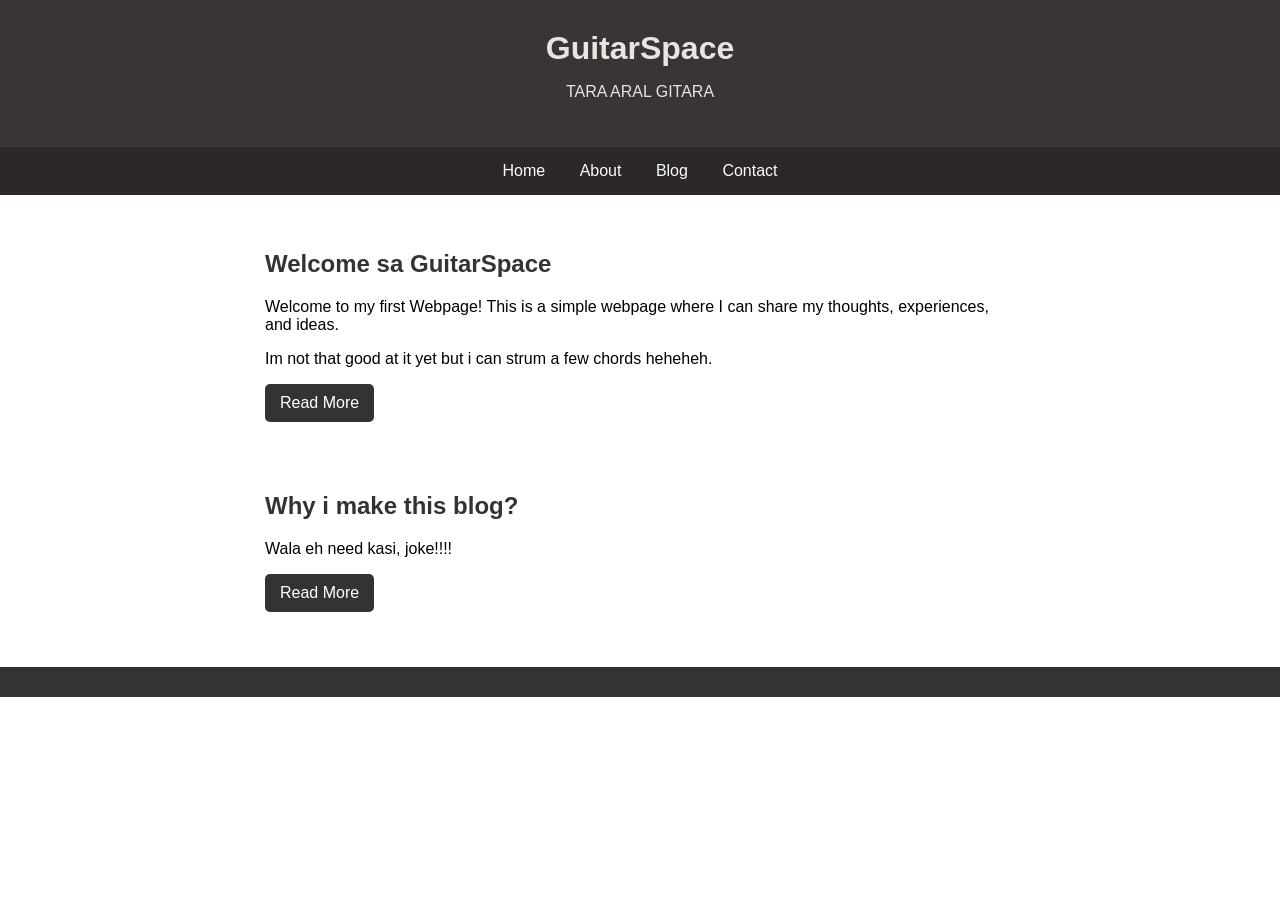
==== index.html @ 4c7a34bf "recode delate unecessary" ====
<!DOCTYPE html>
<html lang="en">
<head>
    <meta charset="UTF-8">
    <meta name="viewport" content="width=device-width, initial-scale=1.0">
    <title>My Simple Blog</title>


    <link rel="stylesheet" href="style.css">
</head>

<body>
 
    <header>
        <h1>GuitarSpace</h1>
        <p>TARA ARAL GITARA</p>
    </header>


     <nav>
        <a href="index.html">Home</a>
        <a href="about.html">About</a>
        <a href="blog.html">Blog</a>
        <a href="contact.html">Contact</a>
    </nav>

    <main>


        <article>
            <h2>Welcome sa GuitarSpace</h2>
            <p>
                Welcome to my first Webpage! This is a simple webpage
                where I can share my thoughts, experiences, and ideas.
            </p>

            <p>
                Im not that good at it yet but i can strum a few chords heheheh.
            </p>

            <a href="readmore1.html" class="read-more">Read More</a>
        </article>

        <article>
            <h2>Why i make this blog?</h2>

            <p>
                Wala eh need kasi, joke!!!! 
            </p>

            <a href="readmore2.html" class="read-more">Read More</a>
        </article>

    </main>

    
    <footer>
        
    </footer>

</body>
</html>
---- style.css ----
/* General Page Style */
body {
   font-family: Arial, sans-serif;
    margin: 0;

    background-image: url("imagesGt.jpg");
    background-size: cover;
    background-position: center;
    background-repeat: no-repeat;
    background-attachment: fixed;

    color: #000000;
}

/* Header */
header {
    background-color: #3a3535;
    color: rgb(231, 229, 226);
    text-align: center;
    padding: 30px;
}

header h1 {
    margin: 0;
}

nav {
    background-color: #2c2828;
    text-align: center;
    padding: 15px;
}

nav a {
    color: rgb(252, 252, 252);
    text-decoration: none;
    margin: 0 15px;
}

nav a:hover {
    color: #575353;
}


main {
    width: 80%;
    max-width: 800px;
    margin: 30px auto;
}


article {
    background-color: white;
    padding: 25px;
    margin-bottom: 20px;
    border-radius: 8px;
}

article h2 {
    margin-top: 0;
    color: #333;
}

.date {
    color: #777;
    font-size: 14px;
}

.read-more {
    display: inline-block;
    background-color: #333;
    color: white;
    text-decoration: none;
    padding: 10px 15px;
    border-radius: 5px;
}

.read-more:hover {
    background-color: #777;
}


footer {
    background-color: #333;
    color: white;
    text-align: center;
    padding: 15px;
    margin-top: 30px;
}
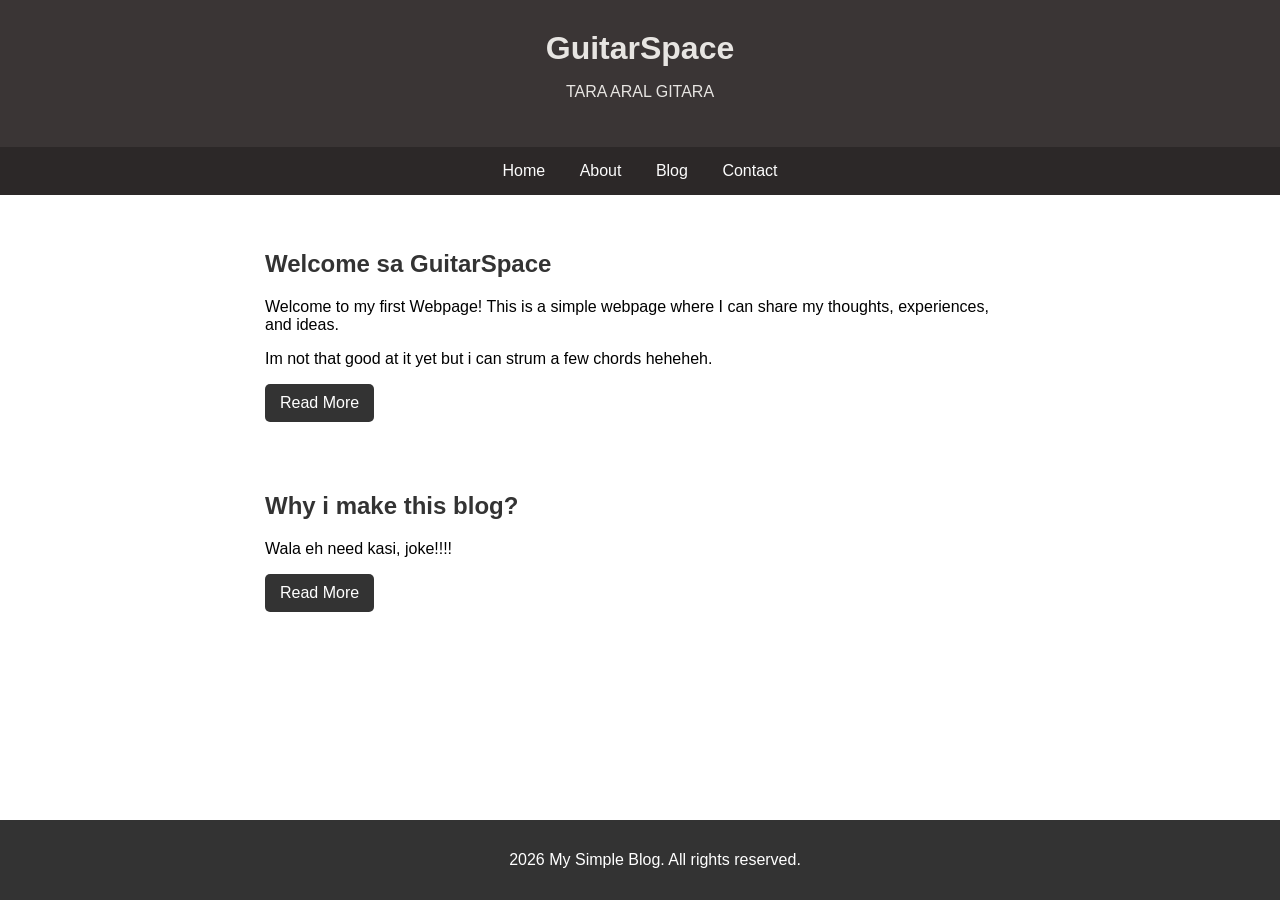
==== commit cbc23914: "adjust footer, add image file" ====
--- a/index.html
+++ b/index.html
@@ -9,8 +9,8 @@
     <link rel="stylesheet" href="style.css">
 </head>
 
-<body>
- 
+<body >   
+
     <header>
         <h1>GuitarSpace</h1>
         <p>TARA ARAL GITARA</p>
@@ -53,10 +53,16 @@
 
     </main>
 
+
+
+
+
+    <footer>
+        <p>2026 My Simple Blog. All rights reserved.</p>
+    </footer>
+
     
-    <footer>
-        
-    </footer>
+  
 
 </body>
 </html>
--- a/style.css
+++ b/style.css
@@ -3,7 +3,6 @@
    font-family: Arial, sans-serif;
     margin: 0;
 
-    background-image: url("imagesGt.jpg");
     background-size: cover;
     background-position: center;
     background-repeat: no-repeat;
@@ -83,6 +82,11 @@
     background-color: #333;
     color: white;
     text-align: center;
+    margin-top: 12px;
     padding: 15px;
-    margin-top: 30px;
+    display: flex;
+    flex-direction: column;
+    position: fixed;
+    bottom: 0;
+    width: 100%;
 }
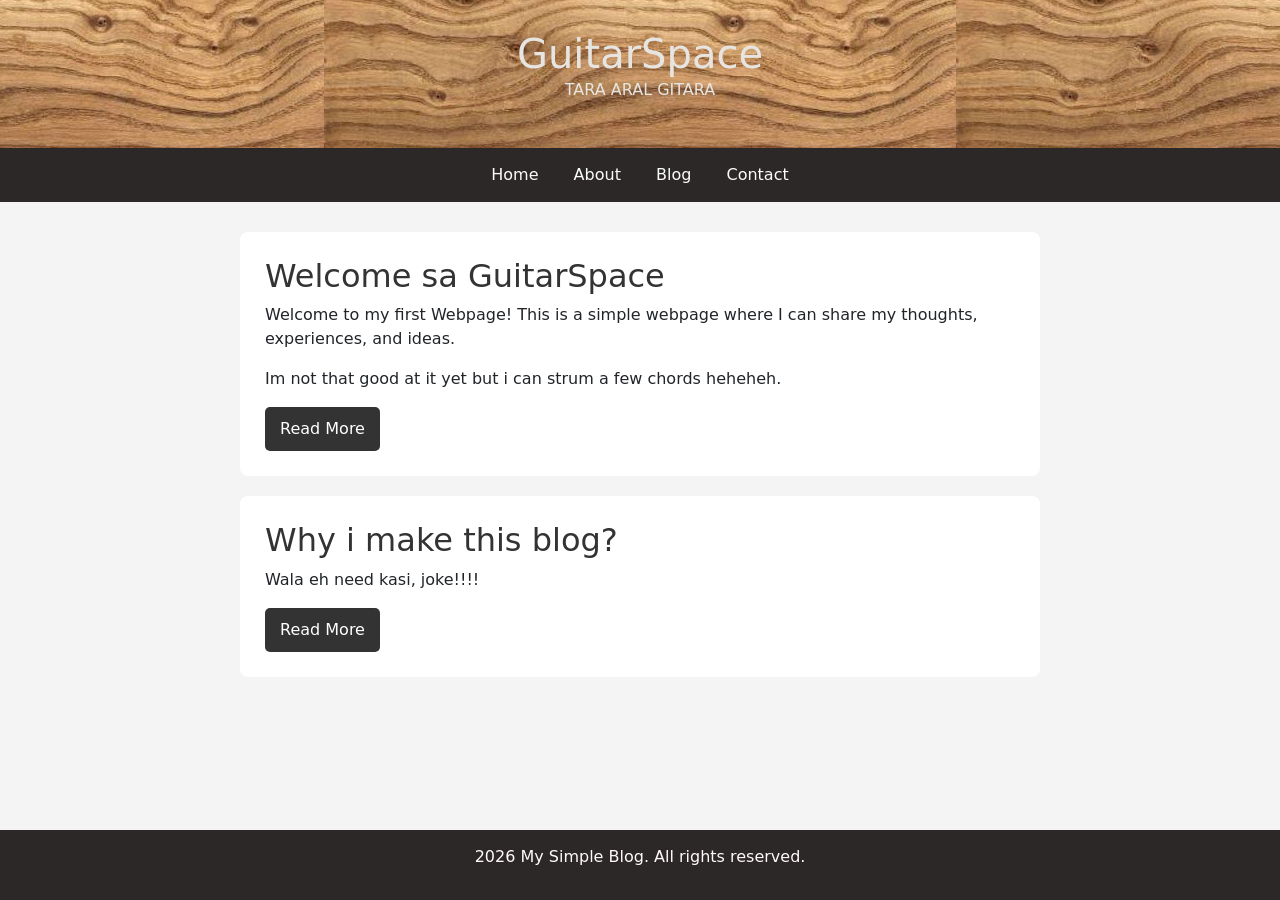
==== commit 52dfc057: "Add bg, remove image" ====
--- a/index.html
+++ b/index.html
@@ -4,12 +4,12 @@
     <meta charset="UTF-8">
     <meta name="viewport" content="width=device-width, initial-scale=1.0">
     <title>My Simple Blog</title>
-
-
+    <link href="https://cdn.jsdelivr.net/npm/bootstrap@5.3.8/dist/css/bootstrap.min.css" rel="stylesheet" integrity="sha384-sRIl4kxILFvY47J16cr9ZwB07vP4J8+LH7qKQnuqkuIAvNWLzeN8tE5YBujZqJLB" crossorigin="anonymous">
     <link rel="stylesheet" href="style.css">
 </head>
 
 <body >   
+    <script src="https://cdn.jsdelivr.net/npm/bootstrap@5.3.8/dist/js/bootstrap.bundle.min.js" integrity="sha384-FKyoEForCGlyvwx9Hj09JcYn3nv7wiPVlz7YYwJrWVcXK/BmnVDxM+D2scQbITxI" crossorigin="anonymous"></script>
 
     <header>
         <h1>GuitarSpace</h1>
--- a/style.css
+++ b/style.css
@@ -1,26 +1,19 @@
 /* General Page Style */
 body {
-   font-family: Arial, sans-serif;
-    margin: 0;
+   background-color: #f4f4f4;
 
-    background-size: cover;
+header {
+    background-image: url('woodpng.jpg');
     background-position: center;
-    background-repeat: no-repeat;
-    background-attachment: fixed;
-
-    color: #000000;
-}
-
-/* Header */
-header {
-    background-color: #3a3535;
     color: rgb(231, 229, 226);
     text-align: center;
     padding: 30px;
+    
 }
 
 header h1 {
     margin: 0;
+    padding: 0;
 }
 
 nav {
@@ -79,8 +72,8 @@
 
 
 footer {
-    background-color: #333;
-    color: white;
+    background-color: #2c2828;
+    color: rgb(255, 249, 249);
     text-align: center;
     margin-top: 12px;
     padding: 15px;
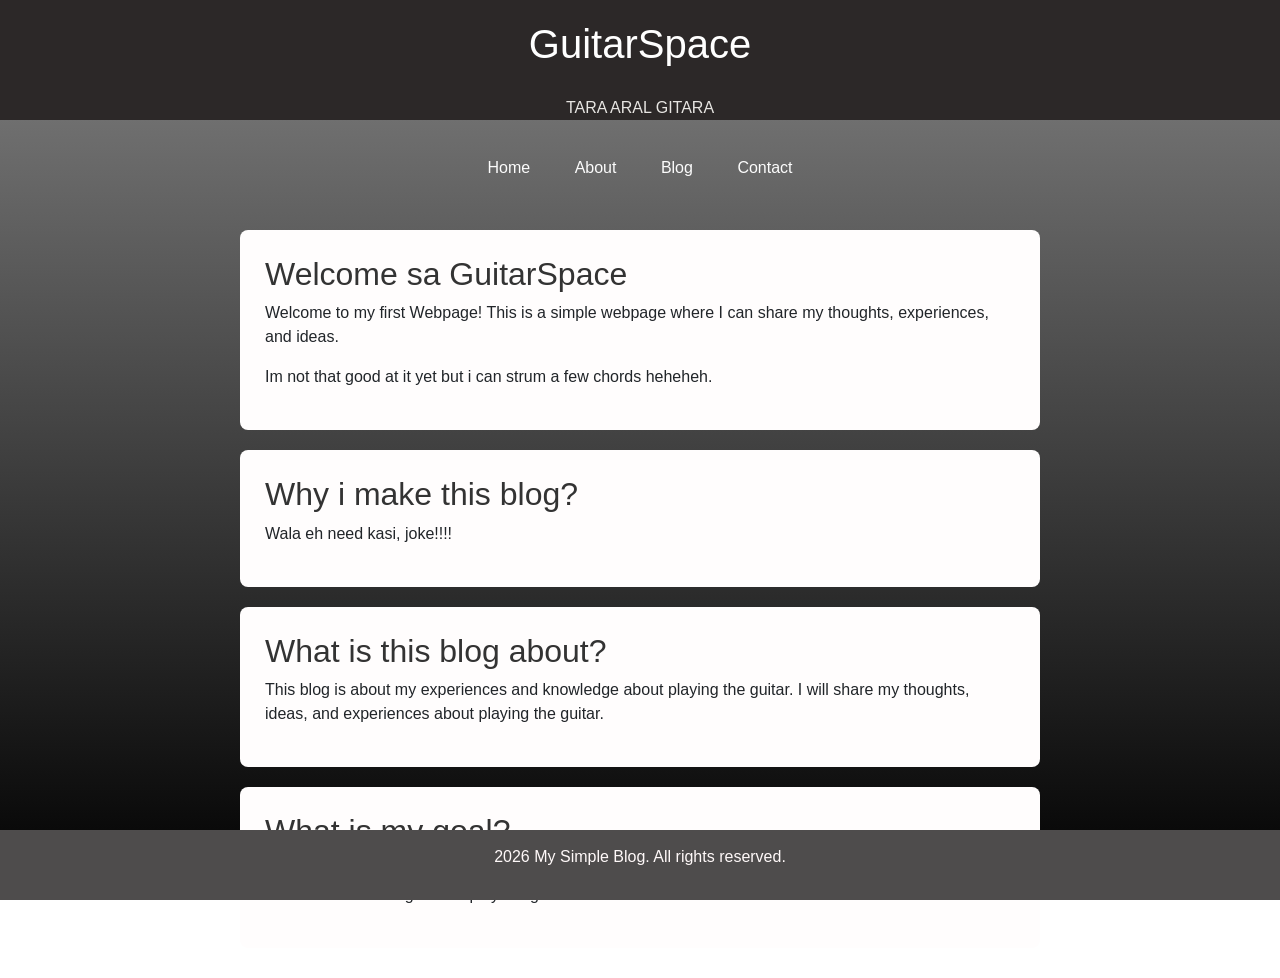
==== commit 51d15040: "change minor code, backgroud and remove readmore1 and 2" ====
--- a/index.html
+++ b/index.html
@@ -38,7 +38,6 @@
                 Im not that good at it yet but i can strum a few chords heheheh.
             </p>
 
-            <a href="readmore1.html" class="read-more">Read More</a>
         </article>
 
         <article>
@@ -48,14 +47,29 @@
                 Wala eh need kasi, joke!!!! 
             </p>
 
-            <a href="readmore2.html" class="read-more">Read More</a>
         </article>
 
-    </main>
+        <article>
+            <h2>What is this blog about?</h2>
+
+            <p>
+                This blog is about my experiences and knowledge about playing the guitar. I will share my thoughts, ideas, and experiences about playing the guitar.
+            </p>
+
+        </article>
+
+        <article>
+
+            <h2>What is my goal?</h2>
+
+            <p>
+                My goal is to share my knowledge and experiences about playing the guitar. I want to help others who are interested in learning how to play the guitar.
+            </p>    
+            
+        </article>
 
 
-
-
+    </main>
 
     <footer>
         <p>2026 My Simple Blog. All rights reserved.</p>
--- a/style.css
+++ b/style.css
@@ -1,35 +1,38 @@
 /* General Page Style */
-body {
-   background-color: #f4f4f4;
+body{
+   font-family: Arial, sans-serif; 
+   background: linear-gradient(gray, black)  
+   no-repeat center center fixed;
+   
 
+}
 header {
-    background-image: url('woodpng.jpg');
+    background-color: #2c2828;
     background-position: center;
     color: rgb(231, 229, 226);
     text-align: center;
-    padding: 30px;
     
 }
 
 header h1 {
-    margin: 0;
-    padding: 0;
+    background-color: #2c2828;
+    padding: 20px;
+    color: rgb(255, 255, 255);
 }
 
 nav {
-    background-color: #2c2828;
     text-align: center;
-    padding: 15px;
+    padding: 20px;
 }
 
 nav a {
     color: rgb(252, 252, 252);
     text-decoration: none;
-    margin: 0 15px;
+    margin: 20px;
 }
 
 nav a:hover {
-    color: #575353;
+    color: #706e6e;
 }
 
 
@@ -41,7 +44,7 @@
 
 
 article {
-    background-color: white;
+    background-color: rgb(255, 253, 253);
     padding: 25px;
     margin-bottom: 20px;
     border-radius: 8px;
@@ -72,7 +75,7 @@
 
 
 footer {
-    background-color: #2c2828;
+    background-color: #4e4c4c;
     color: rgb(255, 249, 249);
     text-align: center;
     margin-top: 12px;
@@ -82,4 +85,4 @@
     position: fixed;
     bottom: 0;
     width: 100%;
-}+}
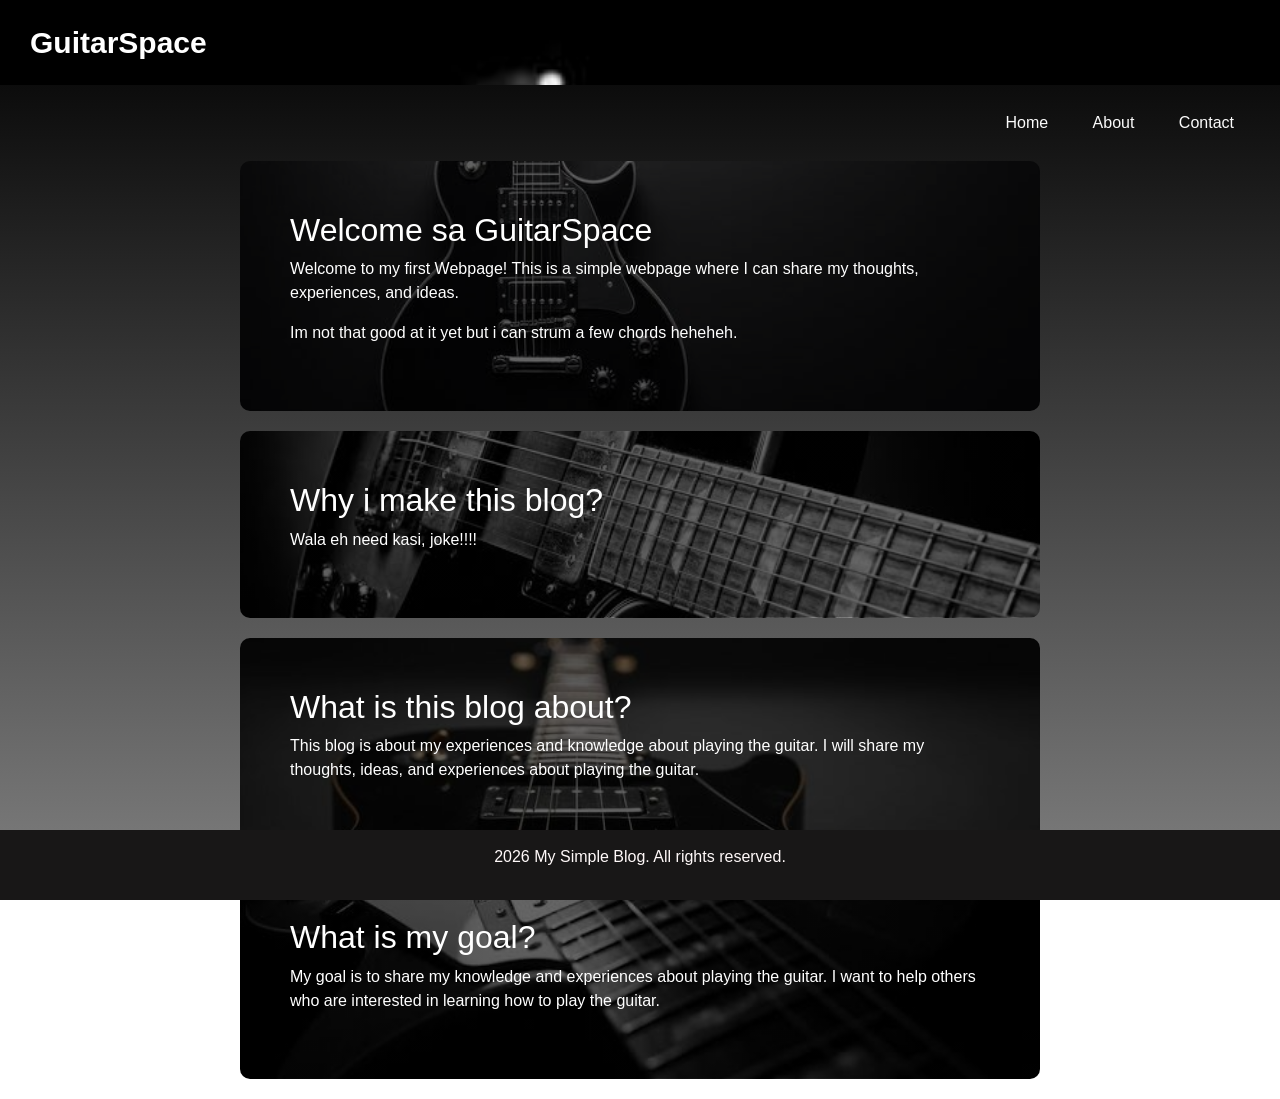
==== commit 9e090741: "Change article to a class, remove blog html, give each article background images" ====
--- a/index.html
+++ b/index.html
@@ -12,22 +12,25 @@
     <script src="https://cdn.jsdelivr.net/npm/bootstrap@5.3.8/dist/js/bootstrap.bundle.min.js" integrity="sha384-FKyoEForCGlyvwx9Hj09JcYn3nv7wiPVlz7YYwJrWVcXK/BmnVDxM+D2scQbITxI" crossorigin="anonymous"></script>
 
     <header>
-        <h1>GuitarSpace</h1>
-        <p>TARA ARAL GITARA</p>
+
+        <div class="logo">
+        GuitarSpace
+        </div>
+
     </header>
 
 
      <nav>
         <a href="index.html">Home</a>
         <a href="about.html">About</a>
-        <a href="blog.html">Blog</a>
         <a href="contact.html">Contact</a>
     </nav>
 
     <main>
 
 
-        <article>
+        <article class="article1">
+
             <h2>Welcome sa GuitarSpace</h2>
             <p>
                 Welcome to my first Webpage! This is a simple webpage
@@ -40,7 +43,8 @@
 
         </article>
 
-        <article>
+        <article class="article2">
+
             <h2>Why i make this blog?</h2>
 
             <p>
@@ -49,7 +53,8 @@
 
         </article>
 
-        <article>
+        <article class="article3">
+
             <h2>What is this blog about?</h2>
 
             <p>
@@ -58,7 +63,7 @@
 
         </article>
 
-        <article>
+        <article class="article4">
 
             <h2>What is my goal?</h2>
 
@@ -75,8 +80,5 @@
         <p>2026 My Simple Blog. All rights reserved.</p>
     </footer>
 
-    
-  
-
 </body>
 </html>
--- a/style.css
+++ b/style.css
@@ -1,81 +1,143 @@
 /* General Page Style */
 body{
+
    font-family: Arial, sans-serif; 
-   background: linear-gradient(gray, black)  
+   background: linear-gradient(black, gray)  
    no-repeat center center fixed;
    
+}
 
-}
 header {
-    background-color: #2c2828;
-    background-position: center;
-    color: rgb(231, 229, 226);
-    text-align: center;
+
+    display: flex;
+    justify-content: space-between;
+    align-items: center;
+    background-image: url(gtb1.jpg);
+    background-size: cover;
+    padding: 20px 30px; 
+    font-size: 30px; 
+    font-weight: bold;
+    color: rgb(255, 255, 255);
     
 }
 
-header h1 {
-    background-color: #2c2828;
-    padding: 20px;
-    color: rgb(255, 255, 255);
-}
+nav {
 
-nav {
-    text-align: center;
-    padding: 20px;
+    gap: 25px;
+    font-size: 16px;
+    text-align: right;
+    padding: 26px ;
+    
 }
 
 nav a {
+
     color: rgb(252, 252, 252);
     text-decoration: none;
     margin: 20px;
 }
 
 nav a:hover {
+
     color: #706e6e;
 }
 
 
 main {
+
     width: 80%;
     max-width: 800px;
-    margin: 30px auto;
+    margin: auto;
 }
 
 
-article {
-    background-color: rgb(255, 253, 253);
+.article1 {
+
+    background-image:
+        linear-gradient(rgba(0, 0, 0, 0.6), rgba(0, 0, 0, 0.6)),
+        url(g2s.jpg);
+    background-size: cover;
+    background-position: center;
     padding: 25px;
     margin-bottom: 20px;
-    border-radius: 8px;
+    padding: 50px;
+    color: white;
+    border-radius: 10px;
 }
 
-article h2 {
-    margin-top: 0;
-    color: #333;
+.article2 {
+
+    background-image:
+        linear-gradient(rgba(0, 0, 0, 0.6), rgba(0, 0, 0, 0.6)),
+        url(g3s.jpg);
+    background-size: cover;
+    background-position: center;
+    padding: 25px;
+    margin-bottom: 20px;
+    padding: 50px;
+    color: white;
+    border-radius: 10px;
 }
 
-.date {
-    color: #777;
-    font-size: 14px;
+.article3 {
+
+    background-image:
+        linear-gradient(rgba(0, 0, 0, 0.6), rgba(0, 0, 0, 0.6)),
+        url(g4s.jpg);
+    background-size: cover;
+    background-position: center;
+    padding: 25px;
+    margin-bottom: 20px;
+    padding: 50px;
+    color: white;
+    border-radius: 10px;
 }
 
-.read-more {
-    display: inline-block;
-    background-color: #333;
+.article4 {
+
+    background-image:
+        linear-gradient(rgba(0, 0, 0, 0.6), rgba(0, 0, 0, 0.6)),
+        url(gtpng.jpg);
+    background-size: cover;
+    background-position: center;
+    padding: 25px;
+    margin-bottom: 20px;
+    padding: 50px;
     color: white;
-    text-decoration: none;
-    padding: 10px 15px;
-    border-radius: 5px;
+    border-radius: 10px;
 }
 
-.read-more:hover {
-    background-color: #777;
+.article1b1 {
+
+    background-image:
+        linear-gradient(rgba(0, 0, 0, 0.6), rgba(0, 0, 0, 0.6)),
+        url(gta1.jpg);
+    background-size: cover;
+    background-position: center;
+    padding: 25px;
+    margin-bottom: 20px;
+    padding: 50px;
+    color: white;
+    border-radius: 10px;
 }
 
+.article1c1 {
+
+    background-image:
+        linear-gradient(rgba(0, 0, 0, 0.6), rgba(0, 0, 0, 0.6)),
+        url(gtac1.jpg);
+    background-size: cover;
+    background-position: center;
+    padding: 25px;
+    margin-bottom: 20px;
+    padding: 50px;
+    color: white;
+    border-radius: 10px;
+}
 
 footer {
-    background-color: #4e4c4c;
+
+    background-color: #181717;
     color: rgb(255, 249, 249);
     text-align: center;
     margin-top: 12px;
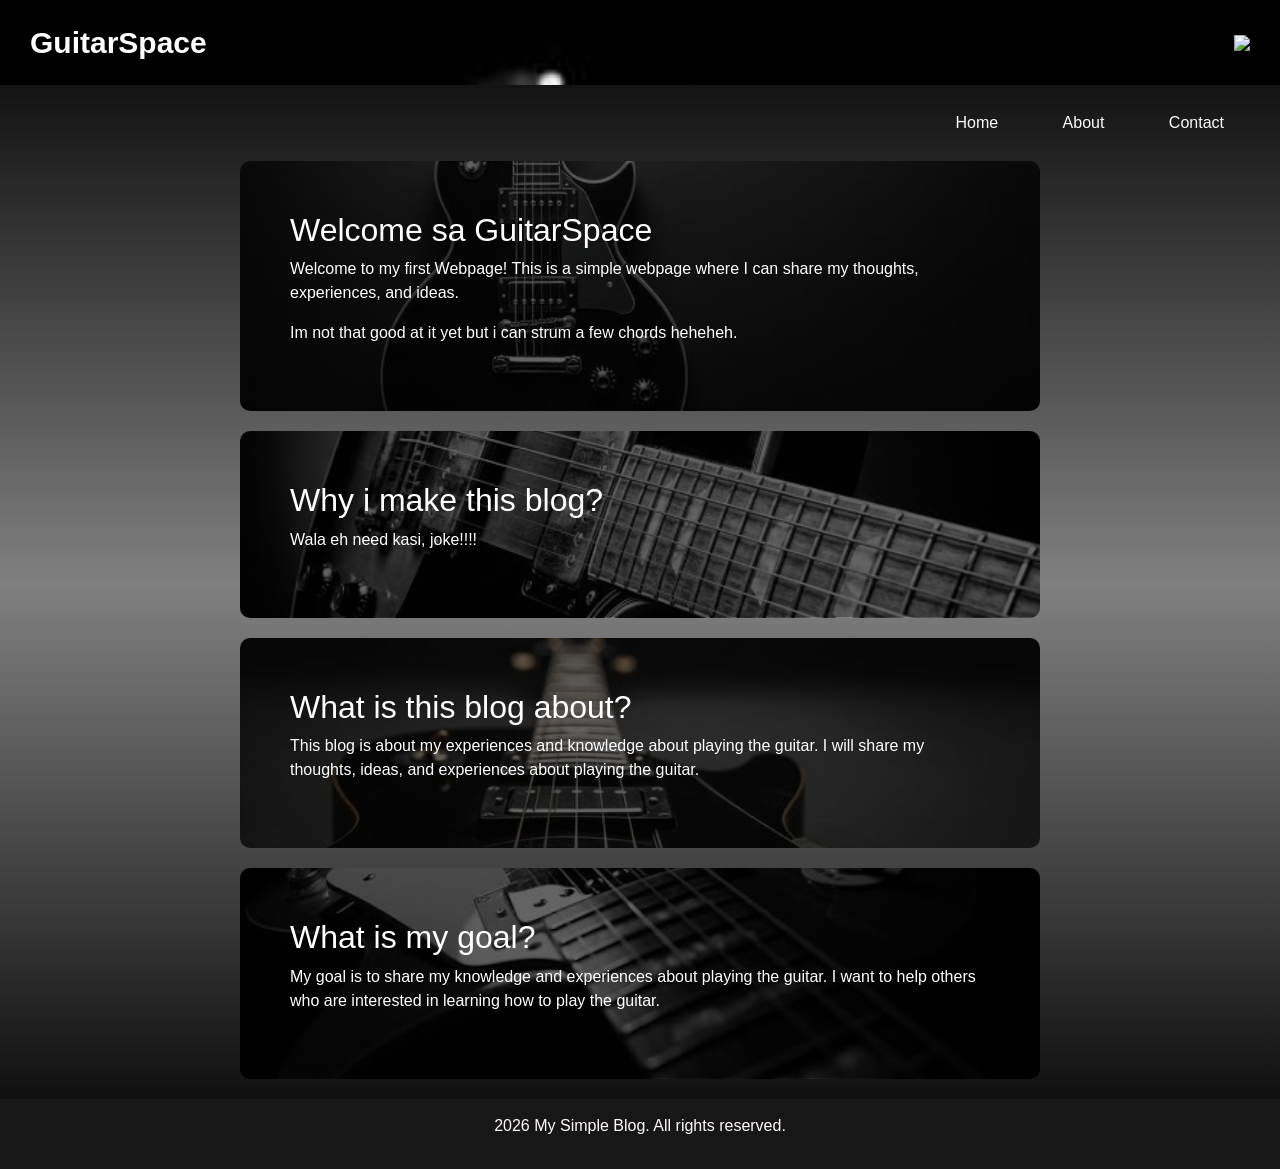
==== commit d695bc07: "insert image logo in main page" ====
--- a/index.html
+++ b/index.html
@@ -17,6 +17,8 @@
         GuitarSpace
         </div>
 
+        <img src="Yellow and Black Modern Simple Nature Illustrative Lined Adventure Logogram.png" class="small-logo">
+
     </header>
 
 
@@ -25,6 +27,7 @@
         <a href="about.html">About</a>
         <a href="contact.html">Contact</a>
     </nav>
+
 
     <main>
 
--- a/style.css
+++ b/style.css
@@ -2,8 +2,10 @@
 body{
 
    font-family: Arial, sans-serif; 
-   background: linear-gradient(black, gray)  
-   no-repeat center center fixed;
+   background: linear-gradient(black, gray, black);  
+   display: flex;
+   flex-direction: column;
+   min-height: 100vh;
    
 }
 
@@ -35,16 +37,21 @@
     color: rgb(252, 252, 252);
     text-decoration: none;
     margin: 20px;
+    padding: 10px;
 }
 
 nav a:hover {
 
     color: #706e6e;
+    background-color: #070707;
+    border-radius: 5px;
+    opacity: 0.5;
 }
 
 
 main {
 
+    flex: 1;
     width: 80%;
     max-width: 800px;
     margin: auto;
@@ -135,16 +142,13 @@
     border-radius: 10px;
 }
 
-footer {
+footer  {
 
     background-color: #181717;
     color: rgb(255, 249, 249);
     text-align: center;
-    margin-top: 12px;
     padding: 15px;
     display: flex;
     flex-direction: column;
-    position: fixed;
-    bottom: 0;
     width: 100%;
 }
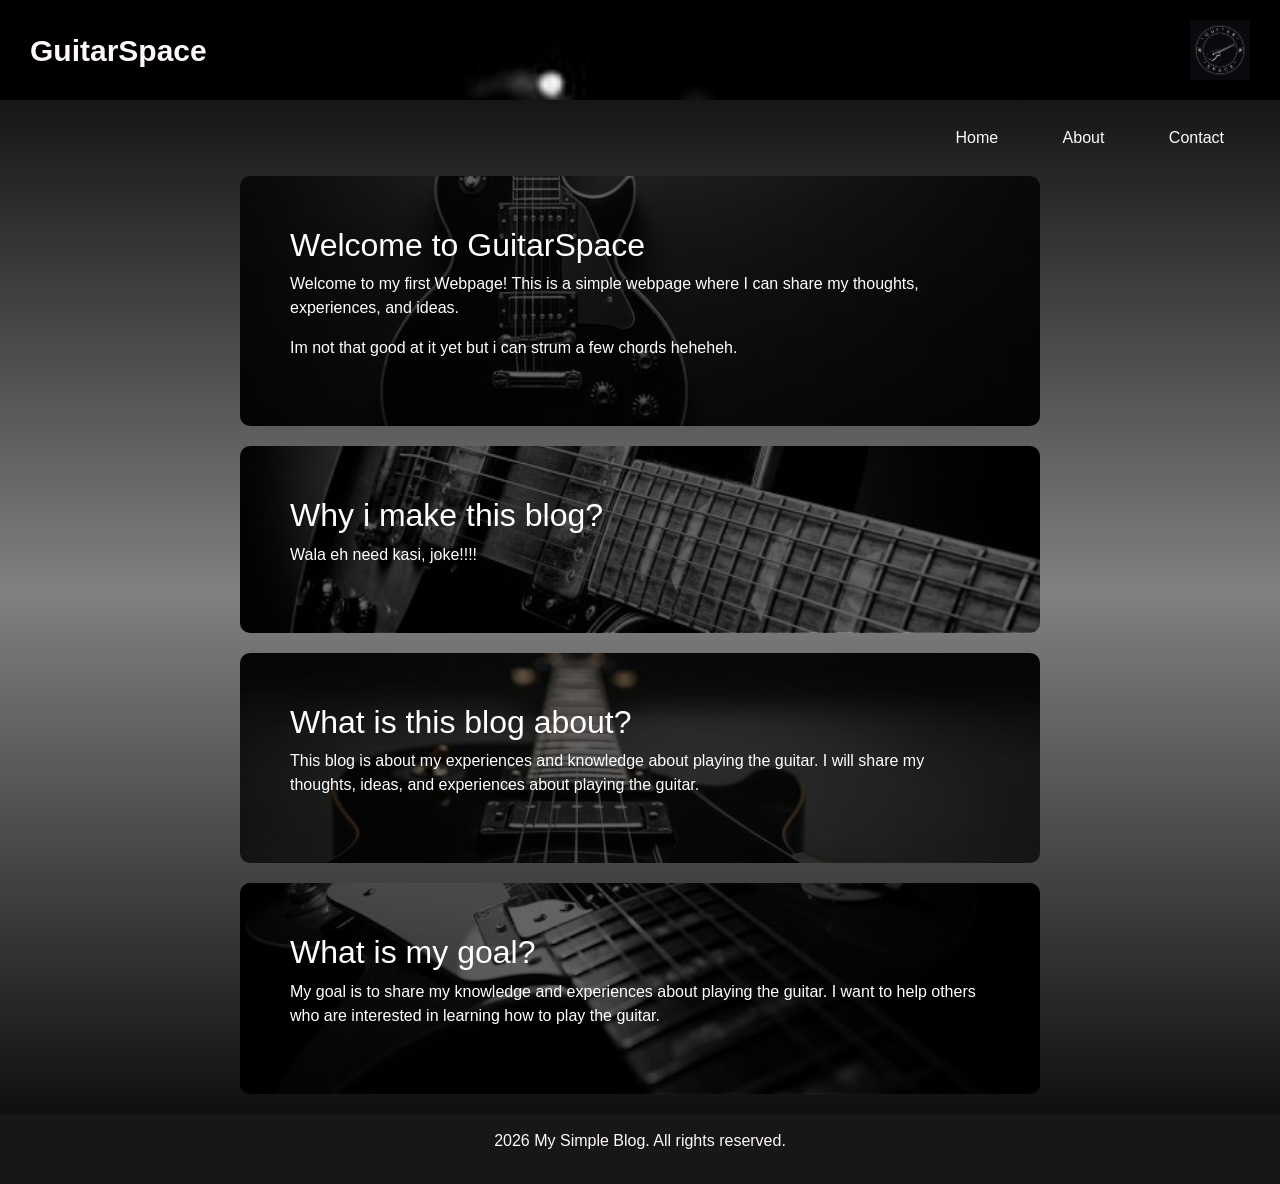
==== commit 39d16209: "change few text" ====
--- a/index.html
+++ b/index.html
@@ -34,7 +34,7 @@
 
         <article class="article1">
 
-            <h2>Welcome sa GuitarSpace</h2>
+            <h2>Welcome to GuitarSpace</h2>
             <p>
                 Welcome to my first Webpage! This is a simple webpage
                 where I can share my thoughts, experiences, and ideas.
--- a/style.css
+++ b/style.css
@@ -21,6 +21,23 @@
     font-weight: bold;
     color: rgb(255, 255, 255);
     
+}
+
+.logo {
+
+    font-size: 30px;
+    font-weight: bold;
+    color: rgb(255, 248, 248);
+    text-decoration: none;
+    margin-right: 20px;
+}
+
+.small-logo {
+
+    width: 60px;
+    height: 60px;
+    object-fit: contain;
+    margin-left: 10px;
 }
 
 nav {
@@ -48,7 +65,6 @@
     opacity: 0.5;
 }
 
-
 main {
 
     flex: 1;
@@ -56,7 +72,6 @@
     max-width: 800px;
     margin: auto;
 }
-
 
 .article1 {
 
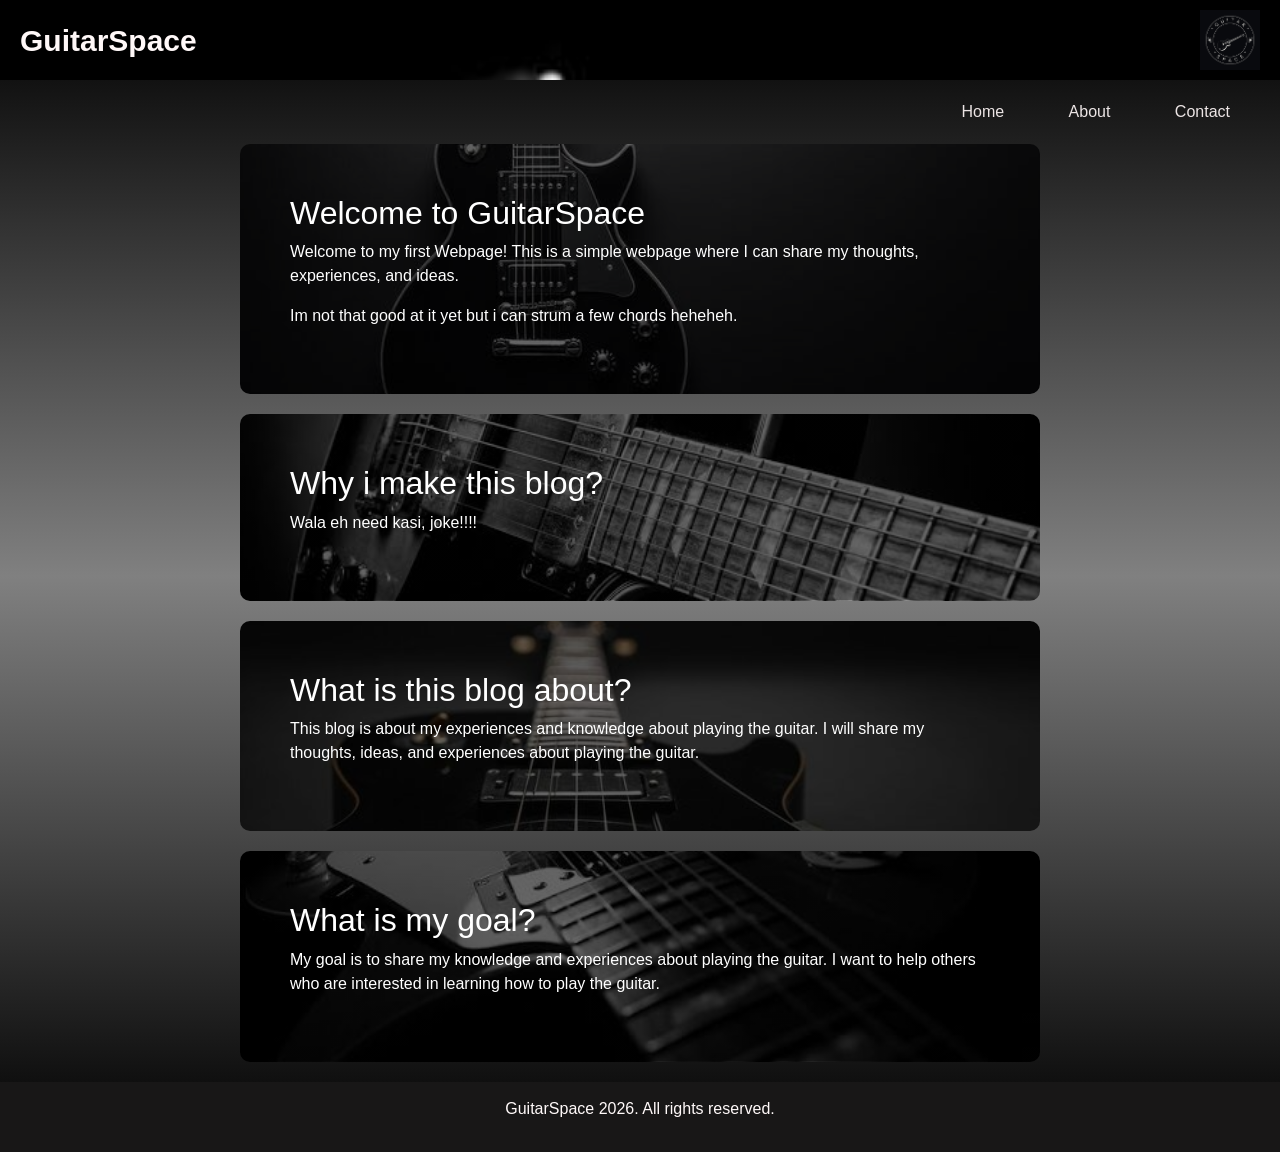
==== commit 58068ef2: "Change the title to Guitarspace" ====
--- a/index.html
+++ b/index.html
@@ -3,13 +3,12 @@
 <head>
     <meta charset="UTF-8">
     <meta name="viewport" content="width=device-width, initial-scale=1.0">
-    <title>My Simple Blog</title>
+    <title>GuitarSpace</title>
     <link href="https://cdn.jsdelivr.net/npm/bootstrap@5.3.8/dist/css/bootstrap.min.css" rel="stylesheet" integrity="sha384-sRIl4kxILFvY47J16cr9ZwB07vP4J8+LH7qKQnuqkuIAvNWLzeN8tE5YBujZqJLB" crossorigin="anonymous">
     <link rel="stylesheet" href="style.css">
 </head>
 
 <body >   
-    <script src="https://cdn.jsdelivr.net/npm/bootstrap@5.3.8/dist/js/bootstrap.bundle.min.js" integrity="sha384-FKyoEForCGlyvwx9Hj09JcYn3nv7wiPVlz7YYwJrWVcXK/BmnVDxM+D2scQbITxI" crossorigin="anonymous"></script>
 
     <header>
 
@@ -18,7 +17,8 @@
         </div>
 
         <img src="Yellow and Black Modern Simple Nature Illustrative Lined Adventure Logogram.png" class="small-logo">
-
+        
+        <script src="https://cdn.jsdelivr.net/npm/bootstrap@5.3.8/dist/js/bootstrap.bundle.min.js" integrity="sha384-FKyoEForCGlyvwx9Hj09JcYn3nv7wiPVlz7YYwJrWVcXK/BmnVDxM+D2scQbITxI" crossorigin="anonymous"></script>
     </header>
 
 
@@ -80,7 +80,12 @@
     </main>
 
     <footer>
-        <p>2026 My Simple Blog. All rights reserved.</p>
+    
+        <p> 
+            <i class="bi bi-c-circle"></i> 
+            GuitarSpace 2026. All rights reserved.
+        </p>
+
     </footer>
 
 </body>
--- a/style.css
+++ b/style.css
@@ -16,11 +16,29 @@
     align-items: center;
     background-image: url(gtb1.jpg);
     background-size: cover;
-    padding: 20px 30px; 
+    padding: 10px 20px; 
     font-size: 30px; 
     font-weight: bold;
+    color: white
+    
+}
+
+.hab{
+
+    font-size: 20px; 
+    font-weight: bold;
     color: rgb(255, 255, 255);
-    
+    text-decoration: none;
+    margin-right: 20px;
+}
+
+.hco {
+
+    font-size: 20px; 
+    font-weight: bold;
+    color: rgb(255, 255, 255);
+    text-decoration: none;
+    margin-right: 20px;
 }
 
 .logo {
@@ -42,16 +60,18 @@
 
 nav {
 
-    gap: 25px;
-    font-size: 16px;
+    justify-content: center;
+    flex-wrap: wrap;
+    width: 100%;
+    gap: 8px;
+    padding: 20px;
     text-align: right;
-    padding: 26px ;
     
 }
 
 nav a {
 
-    color: rgb(252, 252, 252);
+    color: rgb(236, 229, 229);
     text-decoration: none;
     margin: 20px;
     padding: 10px;
@@ -64,6 +84,7 @@
     border-radius: 5px;
     opacity: 0.5;
 }
+
 
 main {
 
